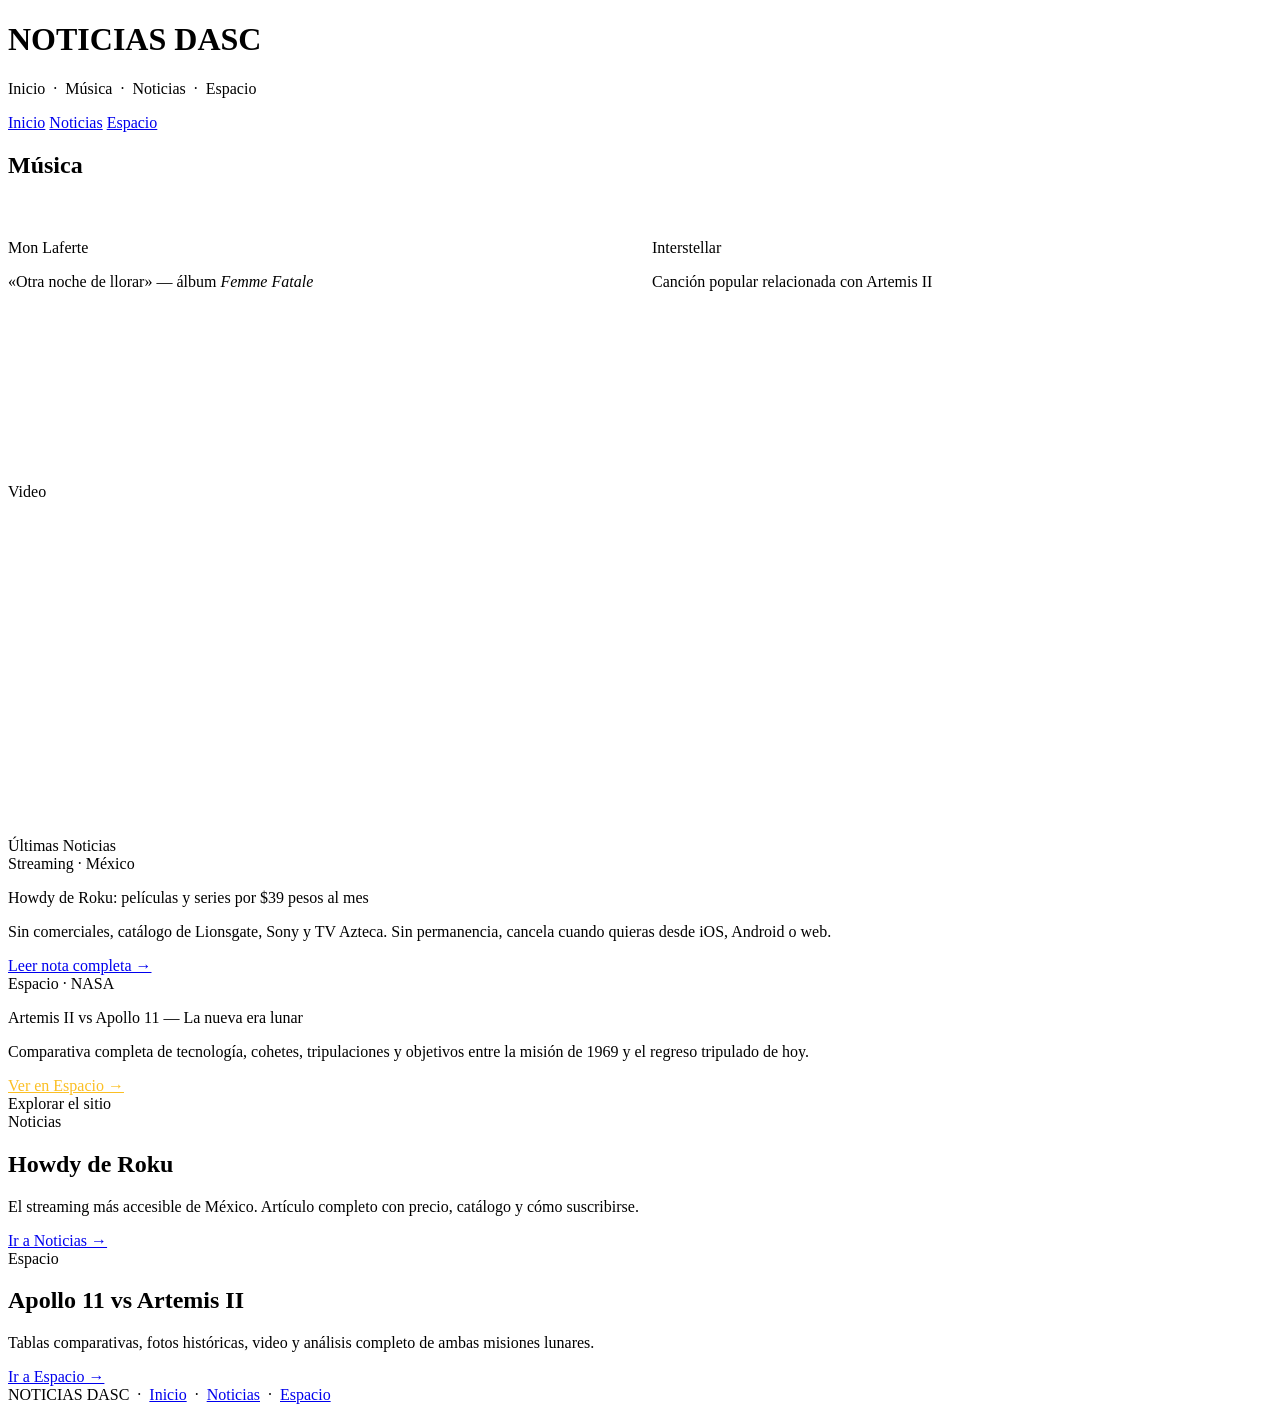
==== index.html @ 127973bf "Add files via upload" ====
<!DOCTYPE html>
<html lang="es">
<head>
    <meta charset="UTF-8">
    <meta name="viewport" content="width=device-width, initial-scale=1.0">
    <title>NOTICIAS DASC — Inicio</title>
    <link rel="stylesheet" href="portada.css">
</head>
<body>

<header class="marca-sitio">
    <h1 class="titulo-sitio">NOTICIAS DASC</h1>
    <p class="sub-sitio">Inicio &nbsp;·&nbsp; Música &nbsp;·&nbsp; Noticias &nbsp;·&nbsp; Espacio</p>
</header>

<nav class="nav-sitio">
    <a href="index.html" class="activo">Inicio</a>
    <a href="noticias-videos.html">Noticias</a>
    <a href="Index2.html">Espacio</a>
</nav>

<main class="contenedor contenedor--ancho">

    <!-- MÚSICA -->
    <section class="bloque-musica anim-1">
        <h2>Música</h2>

        <div class="grid-musica">
            <div class="musica-item">
                <p class="titulo-artista">Mon Laferte</p>
                <p class="texto-artista">«Otra noche de llorar» — álbum <em>Femme Fatale</em></p>
                <iframe
                    class="spotify-frame"
                    height="152"
                    src="https://open.spotify.com/embed/track/5F8pOPLxQBJK6am1pNcN79?utm_source=generator"
                    allow="autoplay; clipboard-write; encrypted-media; fullscreen; picture-in-picture"
                    loading="lazy"
                    title="Mon Laferte en Spotify">
                </iframe>
            </div>

            <div class="musica-item">
                <p class="titulo-artista">Interstellar</p>
                <p class="texto-artista">Canción popular relacionada con Artemis II</p>
                <iframe
                    class="spotify-frame"
                    height="152"
                    src="https://open.spotify.com/embed/track/6pWgRkpqVfxnj3WuIcJ7WP?utm_source=generator"
                    allow="autoplay; clipboard-write; encrypted-media; fullscreen; picture-in-picture"
                    loading="lazy"
                    title="Interstellar en Spotify">
                </iframe>
            </div>
        </div>

        <div class="video-seccion">
            <div class="section-divider">
                <span class="section-divider-label">Video</span>
            </div>

            <div class="video-caja">
                <iframe
                    src="https://geo.dailymotion.com/player.html?video=x6f4984"
                    title="Dailymotion — Video 1"
                    allowfullscreen
                    allow="web-share">
                </iframe>
            </div>
        </div>
    </section>

    <!-- NOTICIAS -->
    <section class="card anim-2">
        <div class="section-divider">
            <span class="section-divider-label">Últimas Noticias</span>
        </div>

        <article class="noticia-item">
            <div class="noticia-acento" style="background:linear-gradient(180deg,#38bdf8,#818cf8)"></div>
            <div>
                <span class="badge badge-cyan">Streaming · México</span>
                <p class="noticia-titulo">Howdy de Roku: películas y series por $39 pesos al mes</p>
                <p class="noticia-texto">
                    Sin comerciales, catálogo de Lionsgate, Sony y TV Azteca.
                    Sin permanencia, cancela cuando quieras desde iOS, Android o web.
                </p>
                <a class="noticia-link" href="noticias-videos.html">Leer nota completa →</a>
            </div>
        </article>

        <article class="noticia-item">
            <div class="noticia-acento" style="background:linear-gradient(180deg,#fbbf24,#f97316)"></div>
            <div>
                <span class="badge badge-gold">Espacio · NASA</span>
                <p class="noticia-titulo">Artemis II vs Apollo 11 — La nueva era lunar</p>
                <p class="noticia-texto">
                    Comparativa completa de tecnología, cohetes, tripulaciones y objetivos
                    entre la misión de 1969 y el regreso tripulado de hoy.
                </p>
                <a class="noticia-link" style="color:#fbbf24;" href="Index2.html">Ver en Espacio →</a>
            </div>
        </article>
    </section>

    <!-- EXPLORAR -->
    <section class="card anim-3">
        <div class="section-divider">
            <span class="section-divider-label">Explorar el sitio</span>
        </div>

        <div class="tarjetas">
            <div class="tarjeta">
                <span class="badge badge-cyan">Noticias</span>
                <h2>Howdy de Roku</h2>
                <p>El streaming más accesible de México. Artículo completo con precio, catálogo y cómo suscribirse.</p>
                <a href="noticias-videos.html" class="boton">Ir a Noticias →</a>
            </div>

            <div class="tarjeta">
                <span class="badge badge-gold">Espacio</span>
                <h2>Apollo 11 vs Artemis II</h2>
                <p>Tablas comparativas, fotos históricas, video y análisis completo de ambas misiones lunares.</p>
                <a href="Index2.html" class="boton">Ir a Espacio →</a>
            </div>
        </div>
    </section>

</main>

<footer class="site-footer">
    NOTICIAS DASC &nbsp;·&nbsp;
    <a href="index.html">Inicio</a> &nbsp;·&nbsp;
    <a href="noticias-videos.html">Noticias</a> &nbsp;·&nbsp;
    <a href="Index2.html">Espacio</a>
</footer>

</body>
</html>
---- portada.css ----
.bloque-musica {
    display: flex;
    flex-direction: column;
    gap: 1.5rem;
}

.grid-musica {
    display: grid;
    grid-template-columns: 1fr 1fr;
    gap: 1.5rem;
    width: 100%;
}

.musica-item {
    width: 100%;
}

.spotify-frame {
    width: 100%;
    border: 0;
    border-radius: 12px;
    display: block;
}

.video-seccion {
    width: 100%;
}

.video-caja {
    width: 100%;
    margin-top: 1rem;
}

.video-caja iframe {
    width: 100%;
    height: 320px;
    border: 0;
    border-radius: 16px;
    display: block;
}

@media (max-width: 900px) {
    .grid-musica {
        grid-template-columns: 1fr;
    }
}
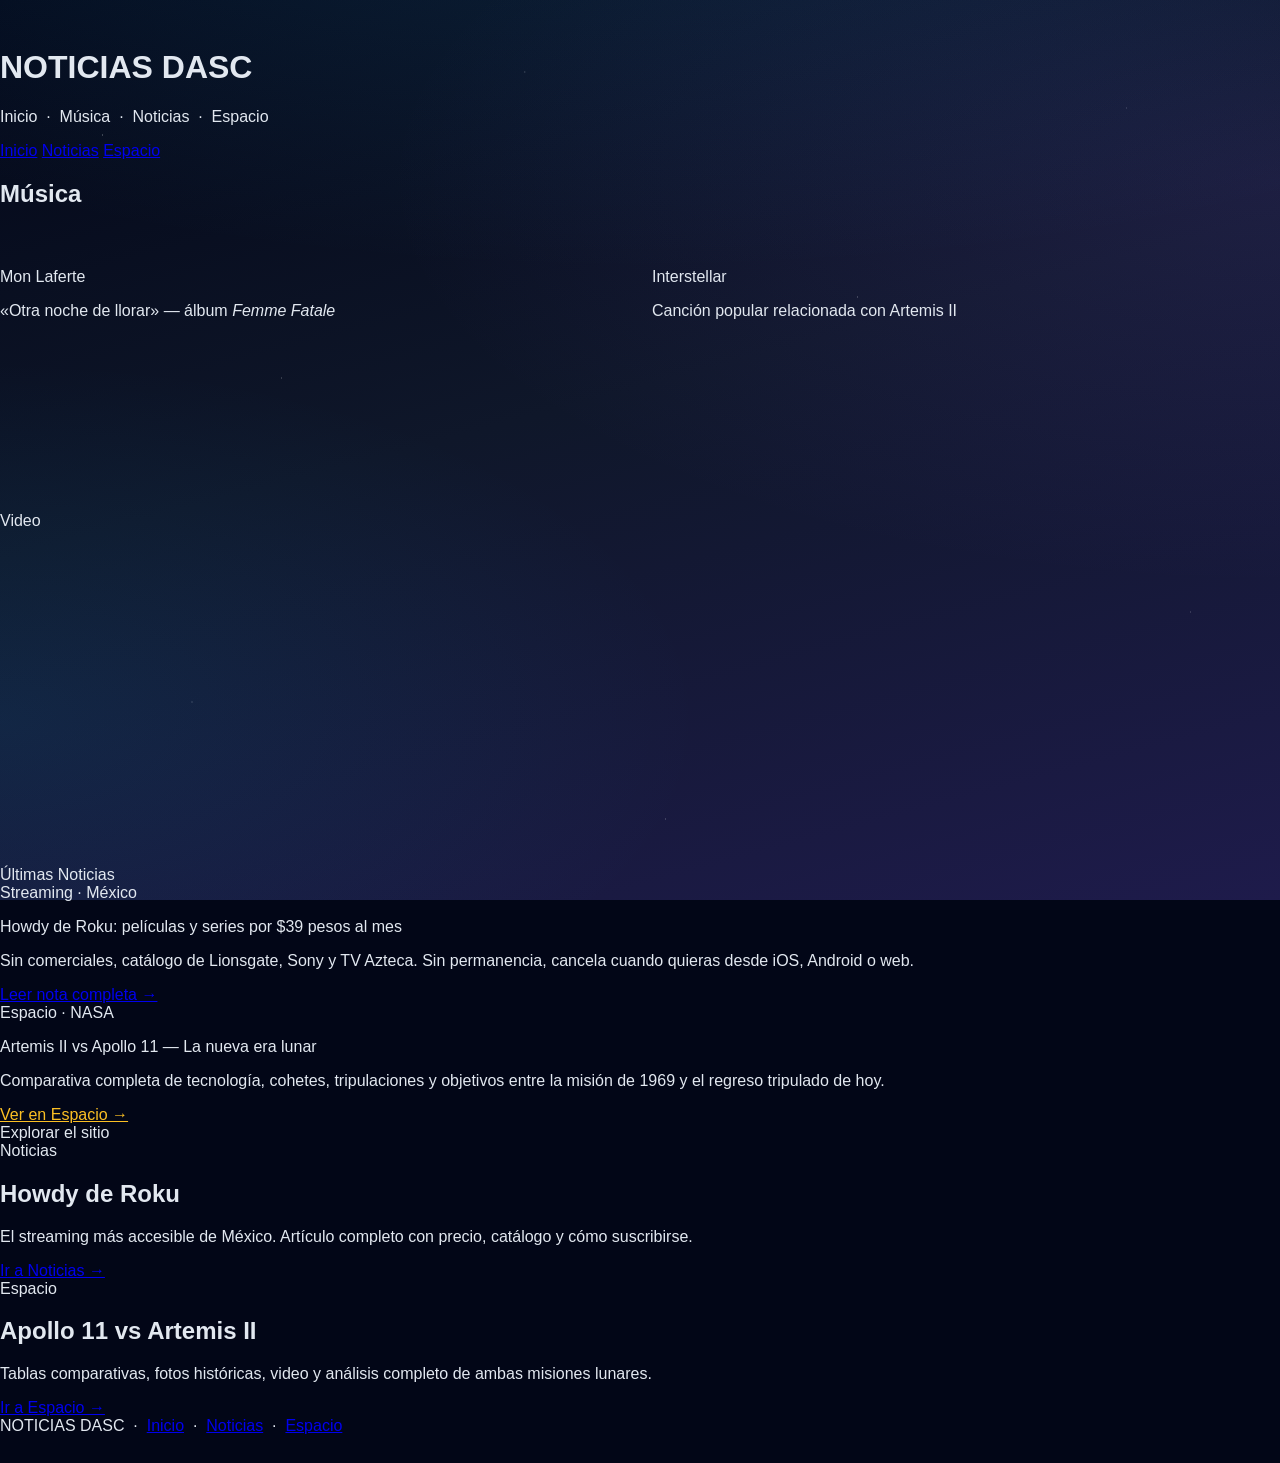
==== commit 7e2cf1ca: "Add files via upload" ====
--- a/index.html
+++ b/index.html
@@ -135,4 +135,7 @@
 </footer>
 
 </body>
-</html>+</html>
+
+<link rel="stylesheet" href="estilos.css">
+<link rel="stylesheet" href="portada.css">
--- a/estilos.css
+++ b/estilos.css
@@ -0,0 +1,247 @@
+/* Tema espacial: fondo oscuro, neón suave, tablas estilo “panel de nave” */
+
+body {
+    margin: 0;
+    font-family: Arial, Helvetica, sans-serif;
+    color: #e2e8f0;
+    min-height: 100vh;
+    padding: 28px 0;
+    background-color: #020617;
+    background-image:
+        radial-gradient(ellipse 100% 60% at 50% -30%, rgba(56, 189, 248, 0.18), transparent),
+        radial-gradient(ellipse 70% 45% at 100% 20%, rgba(139, 92, 246, 0.12), transparent),
+        radial-gradient(ellipse 55% 40% at 0% 80%, rgba(14, 165, 233, 0.1), transparent),
+        radial-gradient(1px 1px at 8% 15%, rgba(255, 255, 255, 0.45), transparent),
+        radial-gradient(1px 1px at 22% 42%, rgba(255, 255, 255, 0.35), transparent),
+        radial-gradient(1px 1px at 41% 8%, rgba(255, 255, 255, 0.3), transparent),
+        radial-gradient(1px 1px at 67% 33%, rgba(255, 255, 255, 0.4), transparent),
+        radial-gradient(1px 1px at 88% 12%, rgba(255, 255, 255, 0.25), transparent),
+        radial-gradient(1px 1px at 15% 78%, rgba(255, 255, 255, 0.3), transparent),
+        radial-gradient(1px 1px at 52% 91%, rgba(255, 255, 255, 0.35), transparent),
+        radial-gradient(1px 1px at 93% 68%, rgba(255, 255, 255, 0.28), transparent),
+        linear-gradient(165deg, #020617 0%, #0f172a 45%, #1e1b4b 100%);
+    background-attachment: fixed;
+}
+
+.centro {
+    max-width: 95%;
+    margin: 0 auto;
+    padding: 30px 20px;
+    position: relative;
+    background: rgba(15, 23, 42, 0.88);
+    border: 1px solid rgba(56, 189, 248, 0.28);
+    border-radius: 14px;
+    box-shadow:
+        0 0 0 1px rgba(0, 0, 0, 0.4),
+        0 12px 40px rgba(0, 0, 0, 0.45),
+        0 0 60px rgba(56, 189, 248, 0.06),
+        inset 0 1px 0 rgba(255, 255, 255, 0.06);
+}
+
+.centro code {
+    background: rgba(0, 0, 0, 0.35);
+    color: #7dd3fc;
+    padding: 0.12em 0.4em;
+    border-radius: 4px;
+    font-size: 0.88em;
+}
+
+.centro a {
+    color: #38bdf8;
+    text-decoration: none;
+}
+
+.centro a:hover {
+    color: #a5f3fc;
+    text-decoration: underline;
+}
+
+.etiqueta-seccion {
+    width: 90%;
+    margin: 28px auto 8px;
+    font-weight: bold;
+    font-size: 0.95rem;
+    color: #a5d8ff;
+    letter-spacing: 0.03em;
+    text-shadow: 0 0 20px rgba(56, 189, 248, 0.35);
+}
+
+.etiqueta-seccion:first-of-type {
+    margin-top: 0;
+}
+
+.nota-corta {
+    width: 90%;
+    margin: 0 auto 12px;
+    font-size: 0.85rem;
+    color: #94a3b8;
+    line-height: 1.5;
+}
+
+.tabla-contenido {
+    width: 90%;
+    margin: 0 auto 24px;
+    border-collapse: collapse;
+    table-layout: fixed;
+}
+
+.tabla-contenido td,
+.tabla-contenido th {
+    border: 1px solid rgba(56, 189, 248, 0.35);
+    padding: 12px 15px;
+    vertical-align: top;
+}
+
+.tabla-contenido td {
+    background: rgba(30, 41, 59, 0.65);
+    color: #e2e8f0;
+}
+
+.tabla-contenido th {
+    background: linear-gradient(180deg, #7f1d1d 0%, #991b1b 100%);
+    color: #fef2f2;
+    width: 20%;
+    text-shadow: 0 1px 2px rgba(0, 0, 0, 0.4);
+}
+
+.tabla-contenido .th-apollo {
+    background: linear-gradient(180deg, #a16207 0%, #854d0e 100%);
+    color: #fffbeb;
+}
+
+.tabla-contenido .th-artemis {
+    background: linear-gradient(180deg, #0369a1 0%, #075985 100%);
+    color: #f0f9ff;
+}
+
+.franja-superior {
+    min-height: 10px;
+    background: linear-gradient(
+        90deg,
+        transparent,
+        rgba(56, 189, 248, 0.45),
+        rgba(139, 92, 246, 0.35),
+        rgba(56, 189, 248, 0.45),
+        transparent
+    ) !important;
+    border: none !important;
+    padding: 6px !important;
+}
+
+.img-fluid {
+    width: 100%;
+    height: auto;
+    display: block;
+    vertical-align: middle;
+    border-radius: 8px;
+    box-shadow: 0 4px 16px rgba(0, 0, 0, 0.4);
+}
+
+.texto-distribuido {
+    text-align: justify;
+    column-count: 2;
+    column-gap: 24px;
+    line-height: 1.55;
+    color: #cbd5e1;
+}
+
+.thumb-video {
+    width: 100%;
+    aspect-ratio: 16 / 9;
+    object-fit: cover;
+    display: block;
+    border-radius: 8px;
+    box-shadow: 0 4px 20px rgba(0, 0, 0, 0.45);
+}
+
+.icono-play {
+    width: 36px;
+    height: 36px;
+    margin: 6px auto 0;
+    border-radius: 50%;
+    background: radial-gradient(circle at 30% 30%, #22d3ee, #0e7490);
+    color: #fff;
+    font-size: 14px;
+    line-height: 36px;
+    text-align: center;
+    display: block;
+    box-shadow: 0 0 14px rgba(34, 211, 238, 0.45);
+}
+
+.celda-centrada {
+    text-align: center;
+    vertical-align: middle;
+}
+
+.celda-rowspan-lateral {
+    background: linear-gradient(160deg, rgba(49, 46, 129, 0.5), rgba(30, 27, 75, 0.85));
+    vertical-align: middle;
+    text-align: center;
+    font-weight: bold;
+    width: 22%;
+    color: #c4b5fd;
+    border-color: rgba(139, 92, 246, 0.4) !important;
+}
+
+.celda-colspan {
+    background: linear-gradient(90deg, rgba(30, 58, 138, 0.55), rgba(30, 41, 59, 0.9));
+    text-align: center;
+    font-weight: bold;
+    vertical-align: middle;
+    color: #bfdbfe;
+    border-color: rgba(59, 130, 246, 0.35) !important;
+}
+
+.mini-img {
+    width: 100%;
+    max-width: 120px;
+    height: auto;
+    display: block;
+    margin: 0 auto;
+    border-radius: 6px;
+    box-shadow: 0 2px 12px rgba(0, 0, 0, 0.35);
+}
+
+.tabla-scroll {
+    overflow-x: auto;
+    width: 90%;
+    margin: 0 auto 24px;
+    border-radius: 10px;
+    box-shadow: 0 0 24px rgba(56, 189, 248, 0.08);
+}
+
+.tabla-scroll .tabla-contenido {
+    width: 100%;
+    margin-bottom: 0;
+    min-width: 640px;
+}
+
+@media (max-width: 600px) {
+    body {
+        padding: 14px 0;
+    }
+
+    .texto-distribuido {
+        column-count: 1;
+    }
+
+    .tabla-contenido.apilada-movil tr {
+        display: block;
+    }
+
+    .tabla-contenido.apilada-movil td,
+    .tabla-contenido.apilada-movil th {
+        display: block;
+        width: 100% !important;
+        box-sizing: border-box;
+    }
+
+    .tabla-contenido.mini-fotos tr {
+        display: block;
+    }
+
+    .tabla-contenido.mini-fotos td {
+        display: block;
+        width: 100%;
+    }
+}
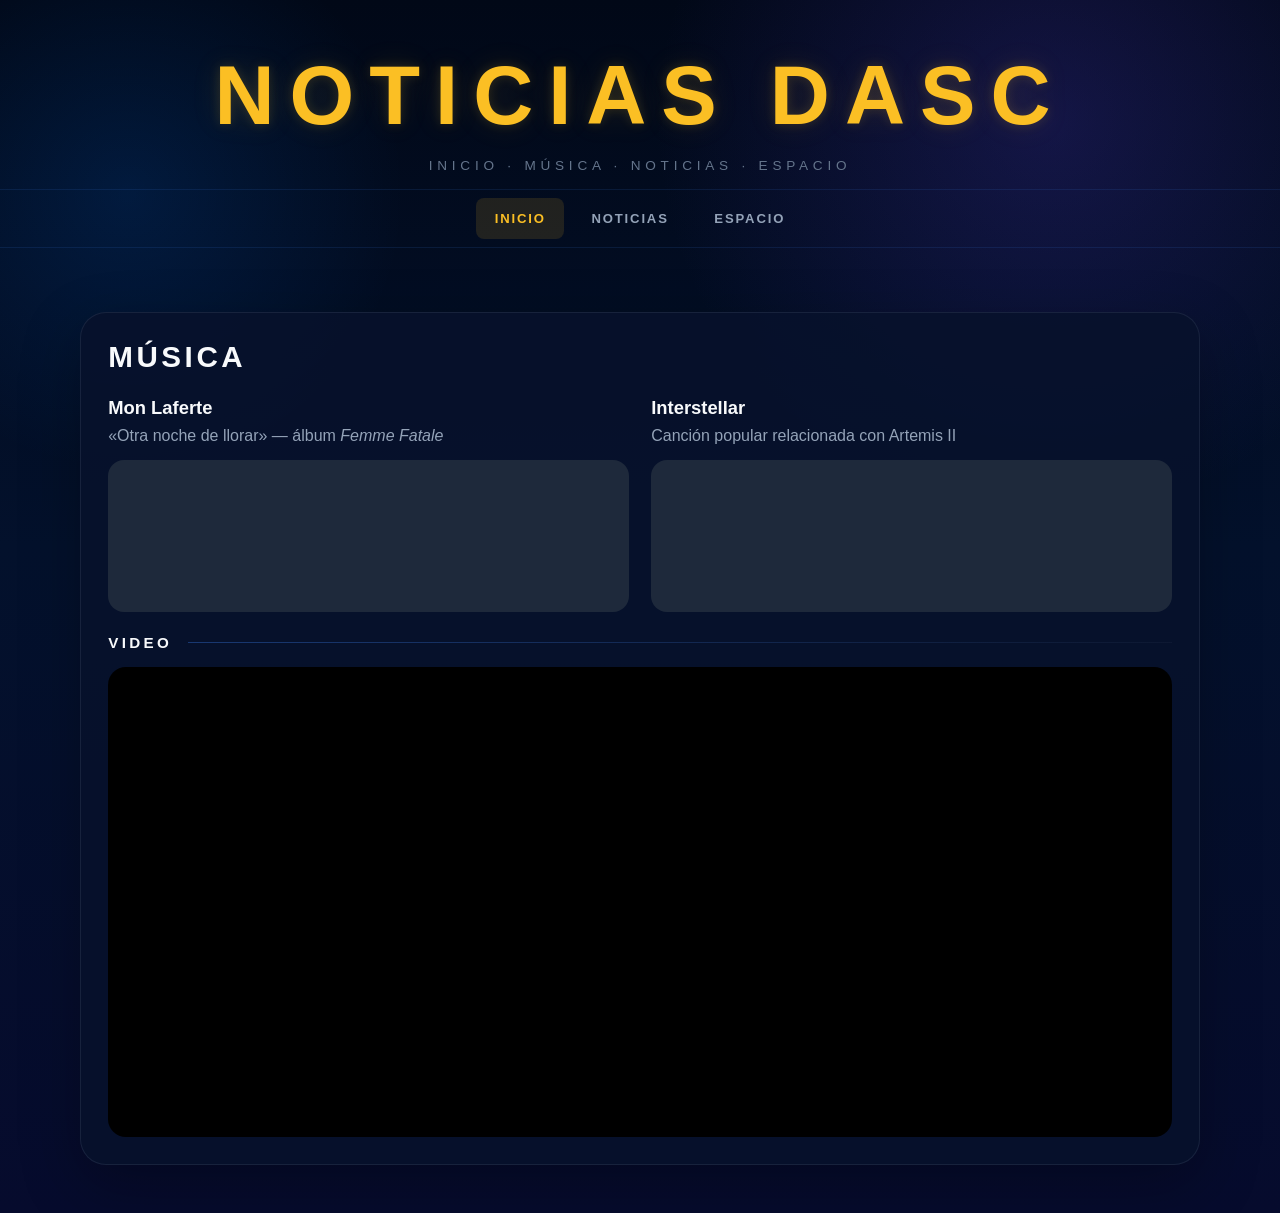
==== commit 54956aaa: "Add files via upload" ====
--- a/index.html
+++ b/index.html
@@ -10,132 +10,61 @@
 
 <header class="marca-sitio">
     <h1 class="titulo-sitio">NOTICIAS DASC</h1>
-    <p class="sub-sitio">Inicio &nbsp;·&nbsp; Música &nbsp;·&nbsp; Noticias &nbsp;·&nbsp; Espacio</p>
+    <p class="sub-sitio">INICIO · MÚSICA · NOTICIAS · ESPACIO</p>
 </header>
 
 <nav class="nav-sitio">
-    <a href="index.html" class="activo">Inicio</a>
-    <a href="noticias-videos.html">Noticias</a>
-    <a href="Index2.html">Espacio</a>
+    <a href="index.html" class="activo">INICIO</a>
+    <a href="noticias-videos.html">NOTICIAS</a>
+    <a href="Index2.html">ESPACIO</a>
 </nav>
 
-<main class="contenedor contenedor--ancho">
+<main class="contenedor">
 
-    <!-- MÚSICA -->
-    <section class="bloque-musica anim-1">
-        <h2>Música</h2>
+    <section class="bloque-musica">
+        <h2>MÚSICA</h2>
 
         <div class="grid-musica">
-            <div class="musica-item">
+            <article class="musica-item">
                 <p class="titulo-artista">Mon Laferte</p>
                 <p class="texto-artista">«Otra noche de llorar» — álbum <em>Femme Fatale</em></p>
                 <iframe
                     class="spotify-frame"
-                    height="152"
                     src="https://open.spotify.com/embed/track/5F8pOPLxQBJK6am1pNcN79?utm_source=generator"
                     allow="autoplay; clipboard-write; encrypted-media; fullscreen; picture-in-picture"
                     loading="lazy"
                     title="Mon Laferte en Spotify">
                 </iframe>
-            </div>
+            </article>
 
-            <div class="musica-item">
+            <article class="musica-item">
                 <p class="titulo-artista">Interstellar</p>
                 <p class="texto-artista">Canción popular relacionada con Artemis II</p>
                 <iframe
                     class="spotify-frame"
-                    height="152"
                     src="https://open.spotify.com/embed/track/6pWgRkpqVfxnj3WuIcJ7WP?utm_source=generator"
                     allow="autoplay; clipboard-write; encrypted-media; fullscreen; picture-in-picture"
                     loading="lazy"
                     title="Interstellar en Spotify">
                 </iframe>
-            </div>
+            </article>
         </div>
 
-        <div class="video-seccion">
-            <div class="section-divider">
-                <span class="section-divider-label">Video</span>
-            </div>
-
-            <div class="video-caja">
-                <iframe
-                    src="https://geo.dailymotion.com/player.html?video=x6f4984"
-                    title="Dailymotion — Video 1"
-                    allowfullscreen
-                    allow="web-share">
-                </iframe>
-            </div>
-        </div>
-    </section>
-
-    <!-- NOTICIAS -->
-    <section class="card anim-2">
         <div class="section-divider">
-            <span class="section-divider-label">Últimas Noticias</span>
+            <span class="section-divider-label">VIDEO</span>
         </div>
 
-        <article class="noticia-item">
-            <div class="noticia-acento" style="background:linear-gradient(180deg,#38bdf8,#818cf8)"></div>
-            <div>
-                <span class="badge badge-cyan">Streaming · México</span>
-                <p class="noticia-titulo">Howdy de Roku: películas y series por $39 pesos al mes</p>
-                <p class="noticia-texto">
-                    Sin comerciales, catálogo de Lionsgate, Sony y TV Azteca.
-                    Sin permanencia, cancela cuando quieras desde iOS, Android o web.
-                </p>
-                <a class="noticia-link" href="noticias-videos.html">Leer nota completa →</a>
-            </div>
-        </article>
-
-        <article class="noticia-item">
-            <div class="noticia-acento" style="background:linear-gradient(180deg,#fbbf24,#f97316)"></div>
-            <div>
-                <span class="badge badge-gold">Espacio · NASA</span>
-                <p class="noticia-titulo">Artemis II vs Apollo 11 — La nueva era lunar</p>
-                <p class="noticia-texto">
-                    Comparativa completa de tecnología, cohetes, tripulaciones y objetivos
-                    entre la misión de 1969 y el regreso tripulado de hoy.
-                </p>
-                <a class="noticia-link" style="color:#fbbf24;" href="Index2.html">Ver en Espacio →</a>
-            </div>
-        </article>
-    </section>
-
-    <!-- EXPLORAR -->
-    <section class="card anim-3">
-        <div class="section-divider">
-            <span class="section-divider-label">Explorar el sitio</span>
-        </div>
-
-        <div class="tarjetas">
-            <div class="tarjeta">
-                <span class="badge badge-cyan">Noticias</span>
-                <h2>Howdy de Roku</h2>
-                <p>El streaming más accesible de México. Artículo completo con precio, catálogo y cómo suscribirse.</p>
-                <a href="noticias-videos.html" class="boton">Ir a Noticias →</a>
-            </div>
-
-            <div class="tarjeta">
-                <span class="badge badge-gold">Espacio</span>
-                <h2>Apollo 11 vs Artemis II</h2>
-                <p>Tablas comparativas, fotos históricas, video y análisis completo de ambas misiones lunares.</p>
-                <a href="Index2.html" class="boton">Ir a Espacio →</a>
-            </div>
+        <div class="video-caja">
+            <iframe
+                src="https://geo.dailymotion.com/player.html?video=x6f4984"
+                title="Video musical"
+                allowfullscreen
+                allow="web-share">
+            </iframe>
         </div>
     </section>
 
 </main>
 
-<footer class="site-footer">
-    NOTICIAS DASC &nbsp;·&nbsp;
-    <a href="index.html">Inicio</a> &nbsp;·&nbsp;
-    <a href="noticias-videos.html">Noticias</a> &nbsp;·&nbsp;
-    <a href="Index2.html">Espacio</a>
-</footer>
-
 </body>
-</html>
-
-<link rel="stylesheet" href="estilos.css">
-<link rel="stylesheet" href="portada.css">+</html>
--- a/portada.css
+++ b/portada.css
@@ -1,46 +1,216 @@
+* {
+    margin: 0;
+    padding: 0;
+    box-sizing: border-box;
+}
+
+html {
+    scroll-behavior: smooth;
+}
+
+body {
+    font-family: Arial, Helvetica, sans-serif;
+    color: #e5e7eb;
+    min-height: 100vh;
+    background:
+        radial-gradient(circle at 82% 10%, rgba(68, 51, 180, 0.28), transparent 26%),
+        radial-gradient(circle at 10% 16%, rgba(0, 119, 255, 0.14), transparent 18%),
+        linear-gradient(180deg, #010817 0%, #03112c 45%, #060b2d 100%);
+}
+
+/* HEADER */
+.marca-sitio {
+    text-align: center;
+    padding: 3rem 1rem 1rem;
+    border-bottom: 1px solid rgba(59, 130, 246, 0.12);
+}
+
+.titulo-sitio {
+    font-size: clamp(3.2rem, 7vw, 5.2rem);
+    font-weight: 900;
+    letter-spacing: 0.18em;
+    color: #fbbf24;
+    text-transform: uppercase;
+    text-shadow:
+        0 0 12px rgba(251, 191, 36, 0.16),
+        0 0 30px rgba(251, 191, 36, 0.12);
+}
+
+.sub-sitio {
+    margin-top: 0.9rem;
+    font-size: 0.85rem;
+    letter-spacing: 0.35em;
+    color: #64748b;
+    text-transform: uppercase;
+}
+
+/* NAV */
+.nav-sitio {
+    display: flex;
+    justify-content: center;
+    gap: 0.55rem;
+    padding: 0.5rem 1rem;
+    margin: 0 auto 2rem;
+    border-bottom: 1px solid rgba(59, 130, 246, 0.12);
+}
+
+.nav-sitio a {
+    text-decoration: none;
+    color: #94a3b8;
+    font-size: 0.82rem;
+    font-weight: 700;
+    letter-spacing: 0.14em;
+    padding: 0.8rem 1.15rem;
+    border-radius: 8px;
+    transition: 0.2s ease;
+}
+
+.nav-sitio a:hover {
+    color: #ffffff;
+    background: rgba(255, 255, 255, 0.04);
+}
+
+.nav-sitio a.activo {
+    color: #fbbf24;
+    background: rgba(251, 191, 36, 0.12);
+}
+
+/* CONTENEDOR */
+.contenedor {
+    width: min(1120px, calc(100% - 2rem));
+    margin: 0 auto;
+    padding: 2rem 0 3rem;
+}
+
+/* CARD PRINCIPAL */
 .bloque-musica {
-    display: flex;
-    flex-direction: column;
-    gap: 1.5rem;
-}
-
+    background: rgba(7, 18, 44, 0.88);
+    border: 1px solid rgba(148, 163, 184, 0.12);
+    border-radius: 26px;
+    padding: 1.7rem;
+    box-shadow: 0 20px 60px rgba(0, 0, 0, 0.28);
+}
+
+.bloque-musica h2 {
+    font-size: 1.85rem;
+    color: #f8fafc;
+    margin-bottom: 1.4rem;
+    letter-spacing: 0.12em;
+    text-transform: uppercase;
+}
+
+/* GRID MÚSICA */
 .grid-musica {
     display: grid;
-    grid-template-columns: 1fr 1fr;
-    gap: 1.5rem;
+    grid-template-columns: repeat(2, minmax(0, 1fr));
+    gap: 1.4rem;
+    align-items: start;
+}
+
+.musica-item {
+    min-width: 0;
+}
+
+.titulo-artista {
+    font-size: 1.15rem;
+    font-weight: 700;
+    color: #f8fafc;
+    margin-bottom: 0.35rem;
+}
+
+.texto-artista {
+    color: #94a3b8;
+    margin-bottom: 0.8rem;
+    line-height: 1.45;
+}
+
+.spotify-frame {
+    display: block;
     width: 100%;
-}
-
-.musica-item {
-    width: 100%;
-}
-
-.spotify-frame {
-    width: 100%;
+    height: 152px;
     border: 0;
-    border-radius: 12px;
-    display: block;
-}
-
-.video-seccion {
-    width: 100%;
-}
-
+    border-radius: 16px;
+    overflow: hidden;
+    background: #1e293b;
+}
+
+/* DIVIDER */
+.section-divider {
+    display: flex;
+    align-items: center;
+    gap: 1rem;
+    margin: 1.35rem 0 1rem;
+}
+
+.section-divider::after {
+    content: "";
+    flex: 1;
+    height: 1px;
+    background: linear-gradient(90deg, rgba(59, 130, 246, 0.35), rgba(148, 163, 184, 0.05));
+}
+
+.section-divider-label {
+    color: #f8fafc;
+    font-weight: 800;
+    letter-spacing: 0.22em;
+    font-size: 0.95rem;
+}
+
+/* VIDEO */
 .video-caja {
     width: 100%;
-    margin-top: 1rem;
 }
 
 .video-caja iframe {
+    display: block;
     width: 100%;
-    height: 320px;
+    height: 470px;
     border: 0;
-    border-radius: 16px;
-    display: block;
-}
-
+    border-radius: 18px;
+    background: #000;
+}
+
+/* RESPONSIVE */
 @media (max-width: 900px) {
     .grid-musica {
         grid-template-columns: 1fr;
     }
+
+    .video-caja iframe {
+        height: 320px;
+    }
+
+    .bloque-musica {
+        padding: 1.2rem;
+    }
+}
+
+@media (max-width: 600px) {
+    .titulo-sitio {
+        font-size: 2.4rem;
+        letter-spacing: 0.12em;
+    }
+
+    .sub-sitio {
+        letter-spacing: 0.18em;
+        font-size: 0.75rem;
+    }
+
+    .nav-sitio {
+        flex-wrap: wrap;
+        gap: 0.35rem;
+    }
+
+    .nav-sitio a {
+        font-size: 0.74rem;
+        padding: 0.65rem 0.9rem;
+    }
+
+    .contenedor {
+        width: min(100% - 1rem, 1120px);
+    }
+
+    .video-caja iframe {
+        height: 240px;
+    }
 }
